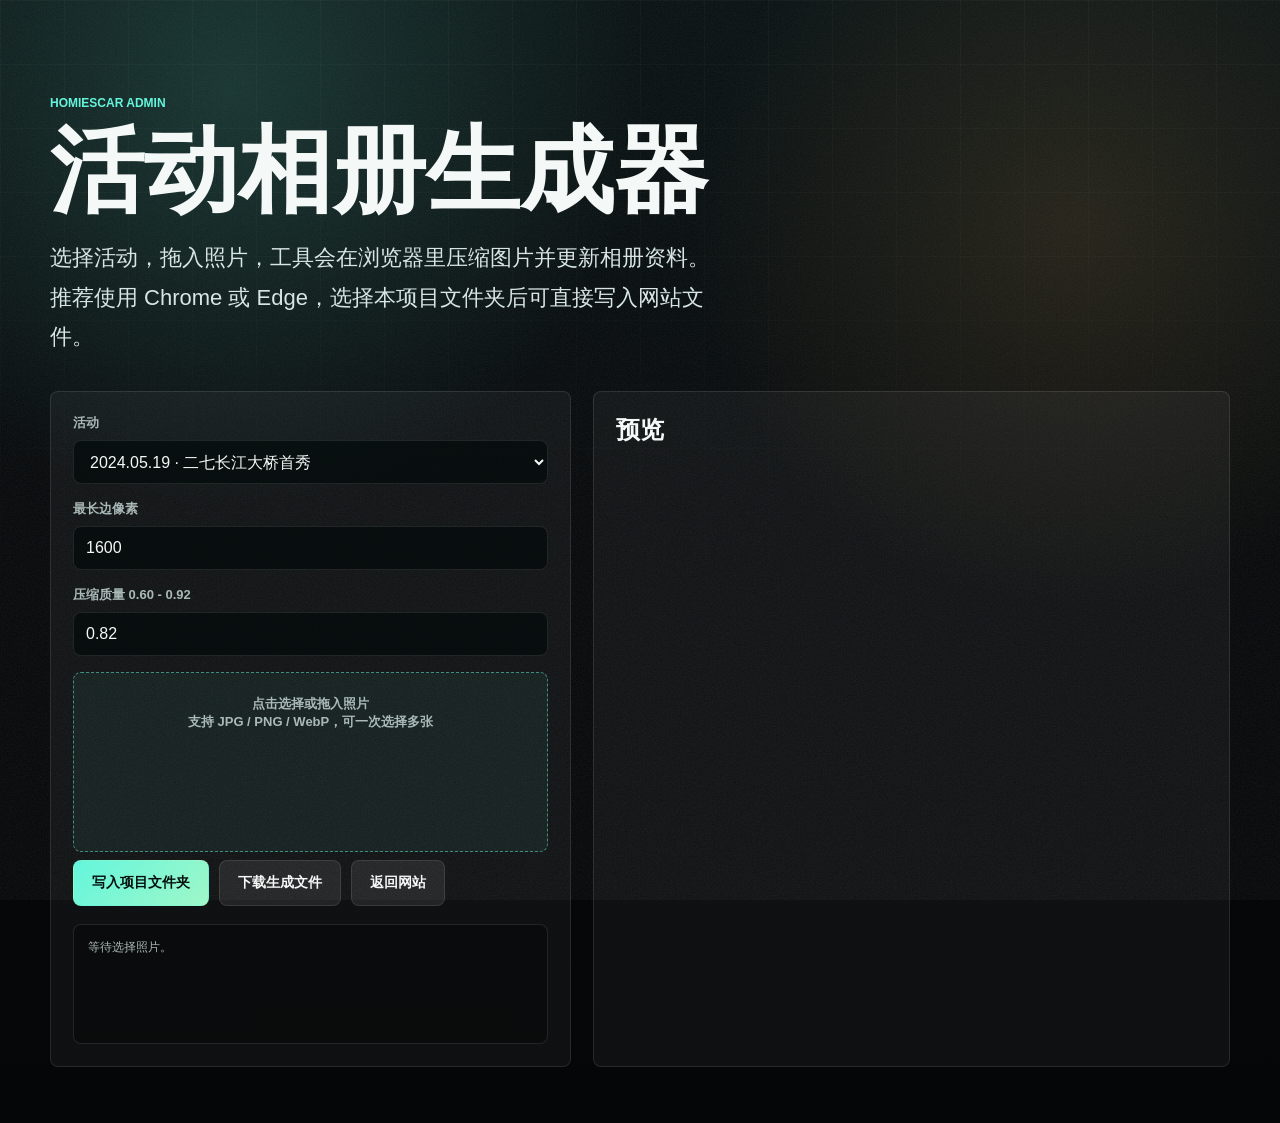
==== admin.html @ d051eb67 "feat: add static gallery admin" ====
<!doctype html>
<html lang="zh-CN">
  <head>
    <meta charset="utf-8" />
    <meta name="viewport" content="width=device-width, initial-scale=1" />
    <title>HomiesCar 相册管理员</title>
    <link rel="stylesheet" href="styles.css" />
    <style>
      .admin-page {
        min-height: 100vh;
        padding: 96px max(20px, calc((100vw - var(--max)) / 2)) 56px;
      }

      .admin-layout {
        display: grid;
        grid-template-columns: 0.9fr 1.1fr;
        gap: 22px;
        margin-top: 34px;
      }

      .admin-panel {
        padding: 22px;
        border: 1px solid var(--line-soft);
        border-radius: var(--radius);
        background: rgba(255, 255, 255, 0.045);
      }

      .admin-panel label {
        display: block;
        margin-bottom: 8px;
        color: var(--muted);
        font-size: 13px;
        font-weight: 700;
      }

      .admin-panel select,
      .admin-panel input[type="number"] {
        width: 100%;
        min-height: 44px;
        margin-bottom: 16px;
        padding: 0 12px;
        border: 1px solid var(--line-soft);
        border-radius: var(--radius);
        color: var(--text);
        background: rgba(4, 10, 11, 0.72);
        font: inherit;
      }

      .dropzone {
        display: grid;
        min-height: 180px;
        margin-bottom: 18px;
        padding: 22px;
        place-items: center;
        border: 1px dashed rgba(100, 246, 220, 0.5);
        border-radius: var(--radius);
        color: #d2dfdd;
        background: rgba(100, 246, 220, 0.06);
        text-align: center;
        cursor: pointer;
      }

      .admin-actions {
        display: flex;
        flex-wrap: wrap;
        gap: 10px;
      }

      .admin-log {
        min-height: 120px;
        margin-top: 18px;
        padding: 14px;
        overflow: auto;
        border: 1px solid var(--line-soft);
        border-radius: var(--radius);
        color: var(--muted);
        background: rgba(0, 0, 0, 0.28);
        font-family: Consolas, "Microsoft YaHei UI", monospace;
        font-size: 12px;
        line-height: 1.6;
        white-space: pre-wrap;
      }

      .admin-preview {
        display: grid;
        grid-template-columns: repeat(3, 1fr);
        gap: 10px;
      }

      .admin-preview figure {
        margin: 0;
        overflow: hidden;
        border: 1px solid var(--line-soft);
        border-radius: var(--radius);
        background: rgba(255, 255, 255, 0.04);
      }

      .admin-preview img {
        width: 100%;
        height: 160px;
        object-fit: cover;
      }

      .admin-preview figcaption {
        padding: 8px;
        color: var(--muted);
        font-size: 12px;
      }

      @media (max-width: 920px) {
        .admin-layout {
          grid-template-columns: 1fr;
        }

        .admin-preview {
          grid-template-columns: repeat(2, 1fr);
        }
      }
    </style>
  </head>
  <body>
    <main class="admin-page">
      <p class="eyebrow">HomiesCar Admin</p>
      <h1>活动相册生成器</h1>
      <p class="hero-copy">
        选择活动，拖入照片，工具会在浏览器里压缩图片并更新相册资料。推荐使用 Chrome 或 Edge，选择本项目文件夹后可直接写入网站文件。
      </p>

      <div class="admin-layout">
        <section class="admin-panel" aria-label="相册上传设置">
          <label for="event-select">活动</label>
          <select id="event-select"></select>

          <label for="max-size">最长边像素</label>
          <input id="max-size" type="number" min="960" max="2560" step="80" value="1600" />

          <label for="quality">压缩质量 0.60 - 0.92</label>
          <input id="quality" type="number" min="0.6" max="0.92" step="0.02" value="0.82" />

          <label class="dropzone" for="photo-input">
            <span>点击选择或拖入照片<br />支持 JPG / PNG / WebP，可一次选择多张</span>
          </label>
          <input id="photo-input" type="file" accept="image/*" multiple hidden />

          <div class="admin-actions">
            <button class="button primary" id="write-project" type="button">写入项目文件夹</button>
            <button class="button ghost" id="download-files" type="button">下载生成文件</button>
            <a class="button ghost" href="index.html#recap">返回网站</a>
          </div>

          <div class="admin-log" id="admin-log">等待选择照片。</div>
        </section>

        <section class="admin-panel" aria-label="照片预览">
          <h2>预览</h2>
          <div class="admin-preview" id="admin-preview"></div>
        </section>
      </div>
    </main>

    <script src="gallery-data.js"></script>
    <script>
      const store = window.HOMIESCAR_GALLERIES || { events: [], galleries: {} };
      const eventSelect = document.querySelector("#event-select");
      const input = document.querySelector("#photo-input");
      const dropzone = document.querySelector(".dropzone");
      const preview = document.querySelector("#admin-preview");
      const logEl = document.querySelector("#admin-log");
      const maxSizeInput = document.querySelector("#max-size");
      const qualityInput = document.querySelector("#quality");
      let selectedFiles = [];

      const log = (message) => {
        logEl.textContent = `${new Date().toLocaleTimeString("zh-CN")} ${message}\n${logEl.textContent}`;
      };

      store.events.forEach((event) => {
        const option = document.createElement("option");
        option.value = event.id;
        option.textContent = `${event.date} · ${event.title}`;
        eventSelect.appendChild(option);
      });

      const getSelectedEvent = () => store.events.find((event) => event.id === eventSelect.value);

      const renderPreview = () => {
        preview.innerHTML = "";
        selectedFiles.forEach((file) => {
          const figure = document.createElement("figure");
          const img = document.createElement("img");
          img.src = URL.createObjectURL(file);
          const caption = document.createElement("figcaption");
          caption.textContent = `${file.name} · ${(file.size / 1024 / 1024).toFixed(1)} MB`;
          figure.append(img, caption);
          preview.appendChild(figure);
        });
      };

      const collectFiles = (files) => {
        selectedFiles = Array.from(files).filter((file) => file.type.startsWith("image/"));
        renderPreview();
        log(`已选择 ${selectedFiles.length} 张照片。`);
      };

      input.addEventListener("change", () => collectFiles(input.files));
      dropzone.addEventListener("dragover", (event) => {
        event.preventDefault();
        dropzone.classList.add("is-active");
      });
      dropzone.addEventListener("dragleave", () => dropzone.classList.remove("is-active"));
      dropzone.addEventListener("drop", (event) => {
        event.preventDefault();
        dropzone.classList.remove("is-active");
        collectFiles(event.dataTransfer.files);
      });

      const compressImage = (file, maxSize, quality) =>
        new Promise((resolve, reject) => {
          const image = new Image();
          image.onload = () => {
            const scale = Math.min(1, maxSize / Math.max(image.width, image.height));
            const canvas = document.createElement("canvas");
            canvas.width = Math.round(image.width * scale);
            canvas.height = Math.round(image.height * scale);
            const ctx = canvas.getContext("2d");
            ctx.drawImage(image, 0, 0, canvas.width, canvas.height);
            canvas.toBlob(
              (blob) => {
                if (!blob) reject(new Error("图片压缩失败"));
                resolve(blob);
              },
              "image/jpeg",
              quality
            );
          };
          image.onerror = () => reject(new Error(`${file.name} 读取失败`));
          image.src = URL.createObjectURL(file);
        });

      const buildPackage = async () => {
        const event = getSelectedEvent();
        if (!event) throw new Error("请选择活动");
        if (!selectedFiles.length) throw new Error("请选择照片");

        const maxSize = Number(maxSizeInput.value);
        const quality = Number(qualityInput.value);
        const photos = [];
        const files = [];

        for (let index = 0; index < selectedFiles.length; index += 1) {
          const file = selectedFiles[index];
          const blob = await compressImage(file, maxSize, quality);
          const filename = `${event.id}-${String(index + 1).padStart(2, "0")}.jpg`;
          const path = `assets/galleries/${event.id}/${filename}`;
          photos.push({ src: path, alt: `${event.title} 活动照片 ${index + 1}` });
          files.push({ filename, blob });
          log(`已压缩 ${filename}，${(blob.size / 1024).toFixed(0)} KB。`);
        }

        store.galleries[event.id] = photos;
        const nextStore = {
          events: store.events,
          galleries: store.galleries
        };
        const dataText = `window.HOMIESCAR_GALLERIES = ${JSON.stringify(nextStore, null, 2)};\n`;
        return { event, files, dataText };
      };

      const writeTextFile = async (directory, pathParts, content) => {
        let current = directory;
        for (const part of pathParts.slice(0, -1)) {
          current = await current.getDirectoryHandle(part, { create: true });
        }
        const handle = await current.getFileHandle(pathParts.at(-1), { create: true });
        const writable = await handle.createWritable();
        await writable.write(content);
        await writable.close();
      };

      const writeBlobFile = async (directory, pathParts, blob) => {
        let current = directory;
        for (const part of pathParts.slice(0, -1)) {
          current = await current.getDirectoryHandle(part, { create: true });
        }
        const handle = await current.getFileHandle(pathParts.at(-1), { create: true });
        const writable = await handle.createWritable();
        await writable.write(blob);
        await writable.close();
      };

      document.querySelector("#write-project").addEventListener("click", async () => {
        try {
          if (!window.showDirectoryPicker) {
            throw new Error("当前浏览器不支持直接写入文件夹，请使用 Chrome/Edge 或改用下载生成文件。");
          }
          const result = await buildPackage();
          const root = await window.showDirectoryPicker({ mode: "readwrite" });
          for (const file of result.files) {
            await writeBlobFile(root, ["assets", "galleries", result.event.id, file.filename], file.blob);
          }
          await writeTextFile(root, ["gallery-data.js"], result.dataText);
          log(`已写入 ${result.event.title}：${result.files.length} 张照片，并更新 gallery-data.js。`);
        } catch (error) {
          log(error.message);
        }
      });

      document.querySelector("#download-files").addEventListener("click", async () => {
        try {
          const result = await buildPackage();
          for (const file of result.files) {
            const link = document.createElement("a");
            link.href = URL.createObjectURL(file.blob);
            link.download = file.filename;
            link.click();
          }
          const dataLink = document.createElement("a");
          dataLink.href = URL.createObjectURL(new Blob([result.dataText], { type: "text/javascript" }));
          dataLink.download = "gallery-data.js";
          dataLink.click();
          log("已下载照片和 gallery-data.js，请把照片放入对应活动文件夹。");
        } catch (error) {
          log(error.message);
        }
      });
    </script>
  </body>
</html>
---- styles.css ----
:root {
  --bg: #050809;
  --panel: rgba(13, 22, 24, 0.74);
  --panel-strong: rgba(9, 16, 18, 0.92);
  --line: rgba(166, 255, 237, 0.2);
  --line-soft: rgba(255, 255, 255, 0.1);
  --text: #f4f8f7;
  --muted: #a9b9b6;
  --dim: #6e817e;
  --cyan: #64f6dc;
  --mint: #9ff7c8;
  --amber: #f5b85a;
  --red: #ff5b4f;
  --radius: 8px;
  --max: 1180px;
}

* {
  box-sizing: border-box;
}

html {
  scroll-behavior: smooth;
}

body {
  margin: 0;
  color: var(--text);
  background:
    radial-gradient(circle at 18% 8%, rgba(100, 246, 220, 0.16), transparent 26rem),
    radial-gradient(circle at 84% 20%, rgba(245, 184, 90, 0.12), transparent 24rem),
    linear-gradient(180deg, #071011 0%, var(--bg) 44%, #050607 100%);
  font-family: "Microsoft YaHei UI", "Microsoft YaHei", "PingFang SC", "Noto Sans SC", sans-serif;
  letter-spacing: 0;
}

body.modal-open {
  overflow: hidden;
}

body::before {
  position: fixed;
  inset: 0;
  z-index: -2;
  pointer-events: none;
  content: "";
  background-image:
    linear-gradient(rgba(255, 255, 255, 0.035) 1px, transparent 1px),
    linear-gradient(90deg, rgba(255, 255, 255, 0.035) 1px, transparent 1px);
  background-size: 64px 64px;
  mask-image: linear-gradient(180deg, rgba(0, 0, 0, 0.85), transparent 78%);
}

body::after {
  position: fixed;
  inset: 0;
  z-index: -1;
  pointer-events: none;
  content: "";
  opacity: 0.22;
  background-image: url("data:image/svg+xml,%3Csvg xmlns='http://www.w3.org/2000/svg' width='140' height='140' viewBox='0 0 140 140'%3E%3Cfilter id='n'%3E%3CfeTurbulence type='fractalNoise' baseFrequency='.8' numOctaves='3' stitchTiles='stitch'/%3E%3C/filter%3E%3Crect width='140' height='140' filter='url(%23n)' opacity='.42'/%3E%3C/svg%3E");
}

a {
  color: inherit;
  text-decoration: none;
}

img {
  display: block;
  max-width: 100%;
}

.site-shell {
  overflow: hidden;
}

.topbar {
  position: fixed;
  top: 16px;
  left: 50%;
  z-index: 20;
  display: flex;
  width: min(calc(100% - 32px), var(--max));
  align-items: center;
  justify-content: space-between;
  padding: 10px 12px;
  border: 1px solid var(--line-soft);
  border-radius: var(--radius);
  background: rgba(3, 8, 9, 0.68);
  backdrop-filter: blur(18px);
  transform: translateX(-50%);
}

.brand {
  display: inline-flex;
  min-width: 0;
  align-items: center;
  gap: 10px;
}

.brand-mark {
  display: grid;
  width: 38px;
  height: 38px;
  place-items: center;
  border: 1px solid rgba(100, 246, 220, 0.45);
  border-radius: 50%;
  color: var(--cyan);
  font-size: 13px;
  font-weight: 800;
  box-shadow: inset 0 0 18px rgba(100, 246, 220, 0.18);
}

.brand strong,
.brand small {
  display: block;
}

.brand strong {
  font-size: 14px;
  line-height: 1.2;
}

.brand small {
  margin-top: 2px;
  color: var(--muted);
  font-size: 11px;
}

.nav-links {
  display: flex;
  align-items: center;
  gap: 4px;
}

.nav-links a {
  padding: 9px 12px;
  border-radius: 999px;
  color: var(--muted);
  font-size: 13px;
  transition: color 180ms ease, background 180ms ease;
}

.nav-links a:hover {
  color: var(--text);
  background: rgba(255, 255, 255, 0.08);
}

.hero {
  position: relative;
  min-height: 96vh;
  padding: 132px max(22px, calc((100vw - var(--max)) / 2)) 56px;
  display: grid;
  grid-template-columns: minmax(0, 1fr) 310px;
  align-items: end;
  gap: 28px;
}

.hero-media {
  position: absolute;
  inset: 0;
  z-index: -3;
}

.hero-media img {
  width: 100%;
  height: 100%;
  object-fit: cover;
  filter: saturate(0.92) contrast(1.05);
}

.hero-media::after {
  position: absolute;
  inset: 0;
  content: "";
  background:
    linear-gradient(90deg, rgba(5, 8, 9, 0.93) 0%, rgba(5, 8, 9, 0.5) 44%, rgba(5, 8, 9, 0.34) 100%),
    linear-gradient(180deg, rgba(5, 8, 9, 0.38) 0%, rgba(5, 8, 9, 0.18) 45%, #050809 100%);
}

.hero-grid {
  position: absolute;
  right: 0;
  bottom: 18%;
  width: min(52vw, 680px);
  height: 180px;
  z-index: -1;
  border-top: 1px solid rgba(100, 246, 220, 0.32);
  border-bottom: 1px solid rgba(100, 246, 220, 0.12);
  transform: skewY(-8deg);
  opacity: 0.72;
}

.hero-content {
  max-width: 760px;
  padding-bottom: 26px;
}

.eyebrow {
  margin: 0 0 16px;
  color: var(--cyan);
  font-size: 12px;
  font-weight: 700;
  letter-spacing: 0;
  text-transform: uppercase;
}

h1,
h2,
h3,
p {
  margin-top: 0;
}

h1 {
  margin-bottom: 22px;
  max-width: 900px;
  font-size: clamp(44px, 8vw, 94px);
  line-height: 0.96;
  font-weight: 900;
}

.hero-copy {
  max-width: 680px;
  color: #d8e6e3;
  font-size: clamp(17px, 2vw, 22px);
  line-height: 1.8;
}

.hero-actions,
.join-actions {
  display: flex;
  flex-wrap: wrap;
  gap: 12px;
  margin-top: 30px;
}

.button {
  display: inline-flex;
  min-height: 46px;
  align-items: center;
  justify-content: center;
  padding: 0 18px;
  border: 1px solid var(--line-soft);
  border-radius: var(--radius);
  font-size: 14px;
  font-weight: 700;
  transition: transform 180ms ease, border-color 180ms ease, background 180ms ease;
}

.button:hover {
  transform: translateY(-2px);
}

.button.primary {
  color: #03100e;
  border-color: transparent;
  background: linear-gradient(135deg, var(--cyan), var(--mint));
}

.button.ghost {
  color: var(--text);
  background: rgba(255, 255, 255, 0.08);
}

.hero-panel {
  display: grid;
  gap: 1px;
  overflow: hidden;
  border: 1px solid var(--line);
  border-radius: var(--radius);
  background: rgba(4, 10, 11, 0.72);
  box-shadow: 0 20px 90px rgba(0, 0, 0, 0.38);
  backdrop-filter: blur(18px);
}

.hero-panel div {
  padding: 22px;
  background: linear-gradient(135deg, rgba(255, 255, 255, 0.08), rgba(255, 255, 255, 0.02));
}

.stat-number {
  display: block;
  color: var(--text);
  font-size: 38px;
  line-height: 1;
  font-weight: 900;
}

.stat-label {
  display: block;
  margin-top: 8px;
  color: var(--muted);
  font-size: 13px;
}

.ticker {
  display: flex;
  width: min(calc(100% - 44px), var(--max));
  margin: -24px auto 0;
  padding: 13px;
  gap: 10px;
  overflow-x: auto;
  border: 1px solid var(--line-soft);
  border-radius: var(--radius);
  background: var(--panel-strong);
}

.ticker span {
  flex: 0 0 auto;
  padding: 9px 14px;
  border: 1px solid rgba(100, 246, 220, 0.18);
  border-radius: 999px;
  color: #dfecea;
  font-size: 13px;
}

.section {
  width: min(calc(100% - 44px), var(--max));
  margin: 0 auto;
  padding: 108px 0 0;
}

.section-heading {
  max-width: 760px;
}

.section-heading h2,
.join h2 {
  margin-bottom: 0;
  font-size: clamp(30px, 5vw, 58px);
  line-height: 1.08;
  font-weight: 900;
}

.intro {
  display: grid;
  grid-template-columns: 0.85fr 1.15fr;
  gap: 56px;
  align-items: start;
}

.intro-copy {
  color: #d2dfdd;
  font-size: 18px;
  line-height: 1.9;
}

.photo-band {
  display: grid;
  width: min(calc(100% - 44px), var(--max));
  margin: 72px auto 0;
  grid-template-columns: 1.55fr 1fr;
  gap: 18px;
}

.feature-photo {
  position: relative;
  min-height: 360px;
  margin: 0;
  overflow: hidden;
  border: 1px solid var(--line-soft);
  border-radius: var(--radius);
  background: #111;
}

.feature-photo img {
  width: 100%;
  height: 100%;
  object-fit: cover;
  transition: transform 700ms ease;
}

.feature-photo:hover img {
  transform: scale(1.035);
}

.feature-photo figcaption {
  position: absolute;
  left: 16px;
  bottom: 16px;
  padding: 8px 10px;
  border: 1px solid var(--line-soft);
  border-radius: 6px;
  color: var(--text);
  background: rgba(0, 0, 0, 0.5);
  backdrop-filter: blur(12px);
  font-size: 13px;
}

.event-layout,
.platform-layout {
  display: grid;
  grid-template-columns: 0.95fr 1.05fr;
  gap: 38px;
  align-items: center;
  margin-top: 44px;
}

.event-list {
  display: grid;
  gap: 12px;
}

.event-list article {
  position: relative;
  padding: 20px 20px 20px 30px;
  border: 1px solid var(--line-soft);
  border-radius: var(--radius);
  background: rgba(255, 255, 255, 0.045);
}

.event-list article::before {
  position: absolute;
  top: 22px;
  left: 14px;
  width: 6px;
  height: 6px;
  border-radius: 50%;
  content: "";
  background: var(--cyan);
  box-shadow: 0 0 18px var(--cyan);
}

.event-list time {
  display: block;
  margin-bottom: 8px;
  color: var(--amber);
  font-size: 12px;
  font-weight: 800;
}

.event-list h3,
.scene-card h3 {
  margin-bottom: 8px;
  font-size: 20px;
}

.event-list p,
.scene-card p,
.platform-stat p,
.join p {
  margin-bottom: 0;
  color: var(--muted);
  line-height: 1.7;
}

.event-collage {
  position: relative;
  min-height: 620px;
}

.event-collage img {
  position: absolute;
  border: 1px solid rgba(255, 255, 255, 0.16);
  border-radius: var(--radius);
  object-fit: cover;
  box-shadow: 0 28px 90px rgba(0, 0, 0, 0.36);
}

.collage-main {
  inset: 64px 8% auto auto;
  width: 68%;
  height: 460px;
}

.collage-small {
  width: 42%;
  height: 230px;
}

.collage-small.top {
  top: 0;
  left: 0;
}

.collage-small.bottom {
  right: 0;
  bottom: 0;
}

.scene-grid {
  display: grid;
  grid-template-columns: repeat(4, 1fr);
  gap: 14px;
  margin-top: 44px;
}

.recap-intro {
  max-width: 780px;
  margin-top: 22px;
  color: #d2dfdd;
  font-size: 17px;
  line-height: 1.9;
}

.recap-filters {
  display: flex;
  flex-wrap: wrap;
  gap: 10px;
  margin-top: 34px;
}

.filter-button {
  min-height: 40px;
  padding: 0 14px;
  border: 1px solid var(--line-soft);
  border-radius: 999px;
  color: var(--muted);
  background: rgba(255, 255, 255, 0.045);
  cursor: pointer;
  font: inherit;
  font-size: 13px;
  font-weight: 700;
  transition: color 180ms ease, border-color 180ms ease, background 180ms ease, transform 180ms ease;
}

.filter-button:hover,
.filter-button.is-active {
  color: #06110f;
  border-color: transparent;
  background: linear-gradient(135deg, var(--cyan), var(--mint));
  transform: translateY(-1px);
}

.activity-wall {
  display: grid;
  grid-template-columns: repeat(3, 1fr);
  gap: 14px;
  margin-top: 24px;
}

.recap-card {
  position: relative;
  display: flex;
  min-height: 360px;
  padding: 22px;
  overflow: hidden;
  border: 1px solid var(--line-soft);
  border-radius: var(--radius);
  isolation: isolate;
  background: rgba(4, 10, 11, 0.72);
  box-shadow: 0 22px 70px rgba(0, 0, 0, 0.24);
  flex-direction: column;
  justify-content: flex-end;
  cursor: default;
  transition: opacity 220ms ease, transform 220ms ease, border-color 220ms ease, box-shadow 220ms ease;
}

.recap-card::before {
  position: absolute;
  inset: 0;
  z-index: -1;
  pointer-events: none;
  content: "";
  background:
    linear-gradient(180deg, rgba(3, 8, 9, 0.08) 0%, rgba(3, 8, 9, 0.42) 42%, rgba(3, 8, 9, 0.9) 100%),
    radial-gradient(circle at 20% 0%, rgba(100, 246, 220, 0.22), transparent 46%);
}

.recap-card::after {
  position: absolute;
  inset: 0;
  z-index: -2;
  content: "";
  opacity: 0;
  background:
    linear-gradient(145deg, rgba(255, 255, 255, 0.07), rgba(255, 255, 255, 0.02)),
    radial-gradient(circle at 70% 20%, rgba(100, 246, 220, 0.16), transparent 38%),
    #071011;
  background-image: var(--recap-photo);
  background-position: center;
  background-size: cover;
  transform: scale(1.02);
  transition: filter 220ms ease, opacity 220ms ease, transform 420ms ease;
}

.recap-card.has-gallery {
  cursor: pointer;
}

.recap-card.has-gallery::after {
  opacity: 1;
}

.recap-card:hover {
  border-color: rgba(100, 246, 220, 0.34);
  box-shadow: 0 30px 90px rgba(0, 0, 0, 0.36);
  transform: translateY(-3px);
}

.recap-card.has-gallery:hover::after {
  filter: saturate(1.08) contrast(1.05);
  transform: scale(1.08);
}

.recap-card.is-hidden {
  display: none;
}

.recap-card time {
  display: block;
  width: fit-content;
  margin-bottom: 16px;
  padding: 6px 9px;
  border: 1px solid rgba(255, 255, 255, 0.2);
  border-radius: 999px;
  color: var(--amber);
  background: rgba(0, 0, 0, 0.36);
  backdrop-filter: blur(16px);
  font-size: 12px;
  font-weight: 900;
}

.recap-card h3 {
  margin-bottom: 12px;
  font-size: 21px;
  line-height: 1.32;
  text-shadow: 0 2px 18px rgba(0, 0, 0, 0.42);
}

.recap-card p {
  max-width: 92%;
  margin-bottom: 58px;
  color: #d9e7e5;
  line-height: 1.72;
  text-shadow: 0 2px 16px rgba(0, 0, 0, 0.36);
}

.recap-card div {
  position: absolute;
  left: 22px;
  right: 22px;
  bottom: 18px;
  display: flex;
  flex-wrap: wrap;
  gap: 8px;
}

.recap-card span {
  padding: 6px 9px;
  border: 1px solid rgba(100, 246, 220, 0.16);
  border-radius: 999px;
  color: #dcecea;
  background: rgba(5, 12, 13, 0.44);
  backdrop-filter: blur(18px);
  font-size: 12px;
}

.gallery-modal {
  position: fixed;
  inset: 0;
  z-index: 80;
  display: none;
  padding: 28px;
  align-items: center;
  justify-content: center;
}

.gallery-modal.is-open {
  display: flex;
}

.gallery-backdrop {
  position: absolute;
  inset: 0;
  background: rgba(0, 0, 0, 0.76);
  backdrop-filter: blur(18px);
}

.gallery-dialog {
  position: relative;
  width: min(1120px, 100%);
  max-height: calc(100vh - 56px);
  overflow: hidden;
  border: 1px solid rgba(255, 255, 255, 0.16);
  border-radius: var(--radius);
  background: rgba(5, 10, 11, 0.96);
  box-shadow: 0 32px 110px rgba(0, 0, 0, 0.52);
}

.gallery-close,
.gallery-nav {
  border: 1px solid rgba(255, 255, 255, 0.16);
  color: var(--text);
  background: rgba(5, 12, 13, 0.68);
  cursor: pointer;
  font: inherit;
  backdrop-filter: blur(16px);
}

.gallery-close {
  position: absolute;
  top: 14px;
  right: 14px;
  z-index: 3;
  display: grid;
  width: 42px;
  height: 42px;
  place-items: center;
  border-radius: 50%;
  font-size: 28px;
  line-height: 1;
}

.gallery-stage {
  position: relative;
  display: grid;
  min-height: 560px;
  place-items: center;
  background: #020505;
}

.gallery-image {
  width: 100%;
  max-height: 72vh;
  object-fit: contain;
}

.gallery-nav {
  position: absolute;
  top: 50%;
  z-index: 2;
  display: grid;
  width: 46px;
  height: 68px;
  place-items: center;
  border-radius: var(--radius);
  font-size: 42px;
  transform: translateY(-50%);
}

.gallery-nav.prev {
  left: 16px;
}

.gallery-nav.next {
  right: 16px;
}

.gallery-info {
  padding: 18px 20px 8px;
}

.gallery-info h3 {
  margin-bottom: 6px;
  font-size: clamp(22px, 3vw, 34px);
}

.gallery-count {
  margin-bottom: 0;
  color: var(--muted);
}

.gallery-thumbs {
  display: flex;
  gap: 8px;
  padding: 14px 20px 20px;
  overflow-x: auto;
}

.gallery-thumbs button {
  flex: 0 0 82px;
  height: 58px;
  padding: 0;
  overflow: hidden;
  border: 1px solid rgba(255, 255, 255, 0.14);
  border-radius: 6px;
  background: transparent;
  cursor: pointer;
  opacity: 0.54;
}

.gallery-thumbs button.is-active {
  border-color: var(--cyan);
  opacity: 1;
}

.gallery-thumbs img {
  width: 100%;
  height: 100%;
  object-fit: cover;
}

.scene-card {
  min-height: 250px;
  padding: 22px;
  border: 1px solid var(--line-soft);
  border-radius: var(--radius);
  background:
    linear-gradient(160deg, rgba(100, 246, 220, 0.08), transparent 46%),
    rgba(255, 255, 255, 0.045);
}

.scene-card span {
  display: block;
  margin-bottom: 70px;
  color: var(--cyan);
  font-size: 12px;
  font-weight: 900;
}

.platform-copy {
  display: grid;
  gap: 14px;
}

.platform-stat {
  padding: 24px;
  border: 1px solid var(--line-soft);
  border-radius: var(--radius);
  background: rgba(255, 255, 255, 0.045);
}

.platform-stat span {
  display: block;
  margin-bottom: 12px;
  color: var(--cyan);
  font-size: 13px;
  font-weight: 800;
}

.platform-stat strong {
  display: block;
  margin-bottom: 6px;
  font-size: 24px;
  line-height: 1.25;
}

.phone-stack {
  position: relative;
  min-height: 620px;
}

.phone-stack figure {
  position: absolute;
  width: min(48%, 290px);
  margin: 0;
  overflow: hidden;
  border: 1px solid rgba(255, 255, 255, 0.2);
  border-radius: 28px;
  background: #0c1112;
  box-shadow: 0 32px 100px rgba(0, 0, 0, 0.46);
}

.phone-stack figure:first-child {
  top: 0;
  left: 7%;
  transform: rotate(-4deg);
}

.phone-stack figure:last-child {
  right: 8%;
  bottom: 8px;
  transform: rotate(5deg);
}

.phone-stack img {
  width: 100%;
  height: auto;
}

.join {
  width: min(calc(100% - 44px), var(--max));
  margin: 112px auto 0;
  padding: 1px;
  border-radius: var(--radius);
  background: linear-gradient(135deg, rgba(100, 246, 220, 0.7), rgba(245, 184, 90, 0.5), rgba(255, 91, 79, 0.45));
}

.join-inner {
  padding: clamp(34px, 6vw, 72px);
  border-radius: calc(var(--radius) - 1px);
  background:
    linear-gradient(135deg, rgba(8, 16, 18, 0.88), rgba(8, 16, 18, 0.98)),
    url("assets/site/lake-convoy.jpg") center / cover;
}

.join p {
  max-width: 760px;
  margin-top: 22px;
  font-size: 18px;
}

.footer {
  display: flex;
  width: min(calc(100% - 44px), var(--max));
  margin: 48px auto 0;
  padding: 24px 0 40px;
  justify-content: space-between;
  gap: 16px;
  color: var(--dim);
  font-size: 13px;
}

.footer p {
  margin: 0;
}

.reveal {
  opacity: 0;
  transform: translateY(24px);
  transition: opacity 680ms ease, transform 680ms ease;
}

.reveal.is-visible {
  opacity: 1;
  transform: translateY(0);
}

@media (max-width: 920px) {
  .hero,
  .intro,
  .event-layout,
  .platform-layout,
  .photo-band {
    grid-template-columns: 1fr;
  }

  .hero {
    min-height: auto;
    padding-top: 118px;
  }

  .hero-panel {
    max-width: 420px;
  }

  .scene-grid {
    grid-template-columns: repeat(2, 1fr);
  }

  .activity-wall {
    grid-template-columns: repeat(2, 1fr);
  }

  .event-collage {
    min-height: 500px;
  }

  .collage-main {
    width: 74%;
    height: 360px;
  }

  .phone-stack {
    min-height: 560px;
  }
}

@media (max-width: 640px) {
  .topbar {
    top: 10px;
    width: calc(100% - 20px);
  }

  .brand small {
    display: none;
  }

  .nav-links a {
    padding: 8px 7px;
    font-size: 12px;
  }

  .hero {
    padding-right: 18px;
    padding-left: 18px;
  }

  h1 {
    font-size: clamp(38px, 15vw, 58px);
  }

  .hero-copy,
  .intro-copy,
  .join p {
    font-size: 16px;
  }

  .section,
  .photo-band,
  .ticker,
  .join,
  .footer {
    width: calc(100% - 28px);
  }

  .section {
    padding-top: 82px;
  }

  .feature-photo {
    min-height: 280px;
  }

  .scene-grid {
    grid-template-columns: 1fr;
  }

  .activity-wall {
    grid-template-columns: 1fr;
  }

  .recap-card {
    min-height: 320px;
  }

  .recap-card time {
    margin-bottom: 34px;
  }

  .scene-card {
    min-height: 210px;
  }

  .scene-card span {
    margin-bottom: 46px;
  }

  .event-collage {
    display: grid;
    min-height: auto;
    gap: 12px;
  }

  .event-collage img,
  .collage-main,
  .collage-small,
  .collage-small.top,
  .collage-small.bottom {
    position: static;
    width: 100%;
    height: auto;
    aspect-ratio: 16 / 10;
  }

  .phone-stack {
    min-height: 500px;
  }

  .phone-stack figure {
    width: 58%;
    border-radius: 20px;
  }

  .phone-stack figure:first-child {
    left: 0;
  }

  .phone-stack figure:last-child {
    right: 0;
  }

  .footer {
    flex-direction: column;
  }
}
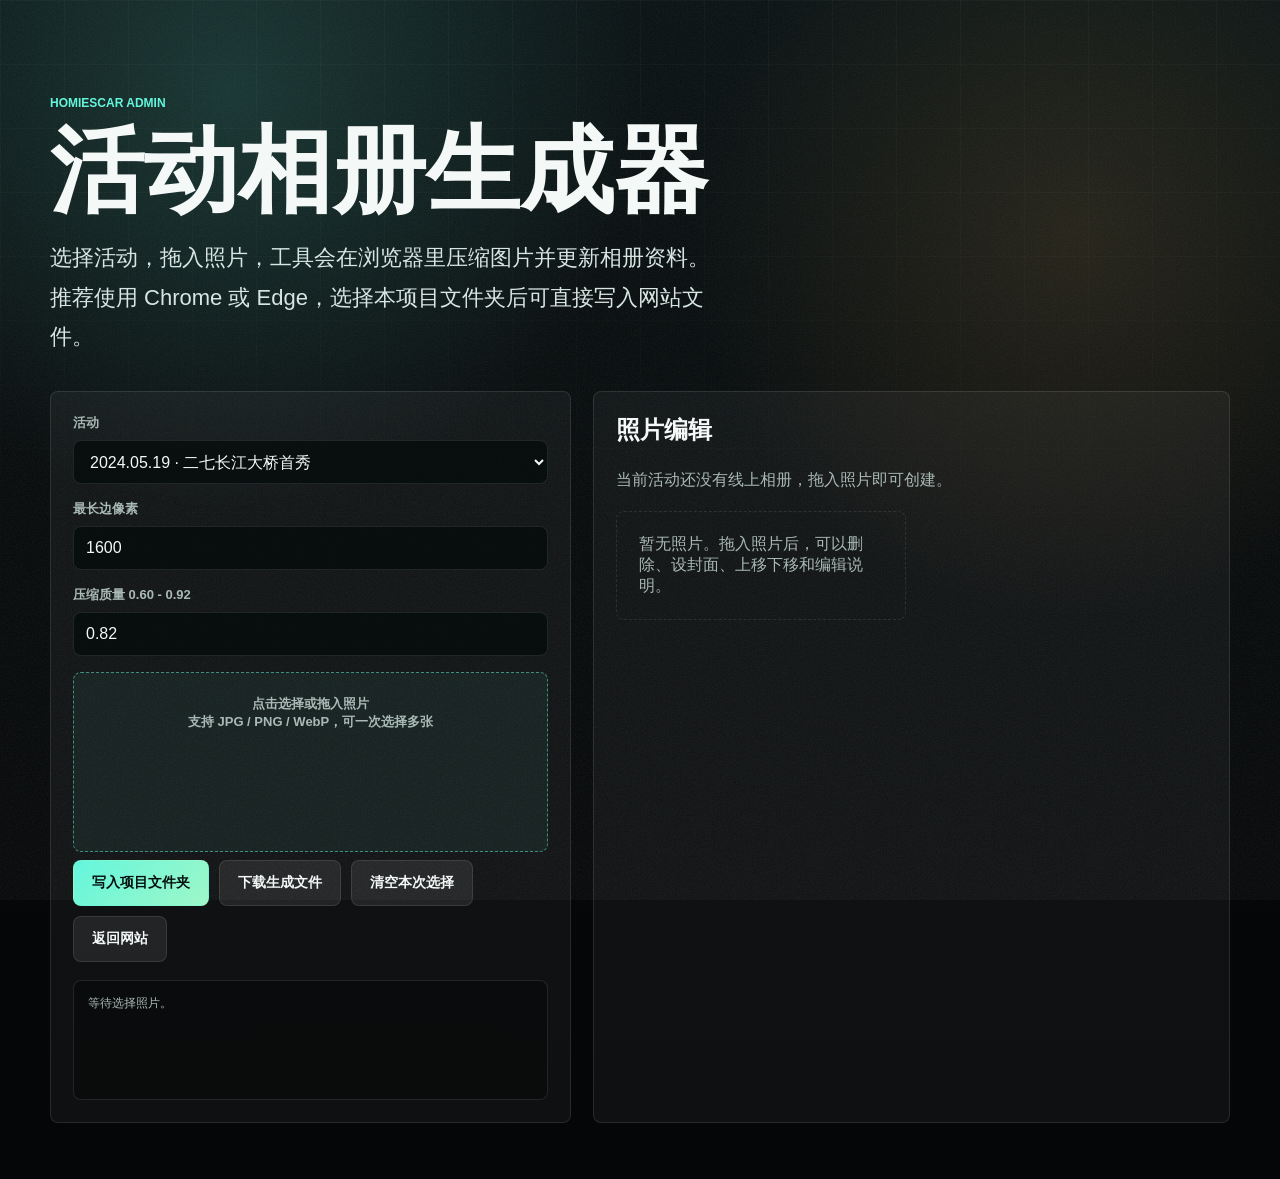
==== commit a40ad707: "feat: add gallery editing controls" ====
--- a/admin.html
+++ b/admin.html
@@ -83,11 +83,12 @@
 
       .admin-preview {
         display: grid;
-        grid-template-columns: repeat(3, 1fr);
-        gap: 10px;
+        grid-template-columns: repeat(2, 1fr);
+        gap: 12px;
       }
 
       .admin-preview figure {
+        position: relative;
         margin: 0;
         overflow: hidden;
         border: 1px solid var(--line-soft);
@@ -95,6 +96,25 @@
         background: rgba(255, 255, 255, 0.04);
       }
 
+      .admin-preview figure.is-cover {
+        border-color: rgba(100, 246, 220, 0.8);
+        box-shadow: 0 0 0 1px rgba(100, 246, 220, 0.28);
+      }
+
+      .admin-preview figure.is-cover::before {
+        position: absolute;
+        top: 10px;
+        left: 10px;
+        z-index: 2;
+        padding: 5px 8px;
+        border-radius: 999px;
+        color: #06110f;
+        content: "封面";
+        background: linear-gradient(135deg, var(--cyan), var(--mint));
+        font-size: 12px;
+        font-weight: 900;
+      }
+
       .admin-preview img {
         width: 100%;
         height: 160px;
@@ -102,9 +122,65 @@
       }
 
       .admin-preview figcaption {
-        padding: 8px;
+        display: grid;
+        gap: 8px;
+        padding: 10px;
         color: var(--muted);
         font-size: 12px;
+      }
+
+      .photo-meta {
+        line-height: 1.5;
+      }
+
+      .caption-input {
+        width: 100%;
+        min-height: 38px;
+        padding: 0 10px;
+        border: 1px solid var(--line-soft);
+        border-radius: 6px;
+        color: var(--text);
+        background: rgba(0, 0, 0, 0.28);
+        font: inherit;
+        font-size: 12px;
+      }
+
+      .photo-tools {
+        display: flex;
+        flex-wrap: wrap;
+        gap: 6px;
+      }
+
+      .photo-tools button {
+        min-height: 30px;
+        padding: 0 8px;
+        border: 1px solid var(--line-soft);
+        border-radius: 6px;
+        color: var(--text);
+        background: rgba(255, 255, 255, 0.07);
+        cursor: pointer;
+        font: inherit;
+        font-size: 12px;
+      }
+
+      .photo-tools button[data-action="delete"] {
+        color: #ffd9d6;
+        border-color: rgba(255, 91, 79, 0.34);
+        background: rgba(255, 91, 79, 0.12);
+      }
+
+      .existing-note {
+        margin: 8px 0 18px;
+        color: var(--muted);
+        line-height: 1.7;
+      }
+
+      .empty-preview {
+        margin: 0;
+        padding: 22px;
+        border: 1px dashed var(--line-soft);
+        border-radius: var(--radius);
+        color: var(--muted);
       }
 
       @media (max-width: 920px) {
@@ -145,6 +221,7 @@
           <div class="admin-actions">
             <button class="button primary" id="write-project" type="button">写入项目文件夹</button>
             <button class="button ghost" id="download-files" type="button">下载生成文件</button>
+            <button class="button ghost" id="clear-queue" type="button">清空本次选择</button>
             <a class="button ghost" href="index.html#recap">返回网站</a>
           </div>
 
@@ -152,7 +229,8 @@
         </section>
 
         <section class="admin-panel" aria-label="照片预览">
-          <h2>预览</h2>
+          <h2>照片编辑</h2>
+          <p class="existing-note" id="existing-note">选择活动后，可管理已有相册和本次上传照片。</p>
           <div class="admin-preview" id="admin-preview"></div>
         </section>
       </div>
@@ -165,10 +243,11 @@
       const input = document.querySelector("#photo-input");
       const dropzone = document.querySelector(".dropzone");
       const preview = document.querySelector("#admin-preview");
+      const existingNote = document.querySelector("#existing-note");
       const logEl = document.querySelector("#admin-log");
       const maxSizeInput = document.querySelector("#max-size");
       const qualityInput = document.querySelector("#quality");
-      let selectedFiles = [];
+      let selectedItems = [];
 
       const log = (message) => {
         logEl.textContent = `${new Date().toLocaleTimeString("zh-CN")} ${message}\n${logEl.textContent}`;
@@ -183,24 +262,110 @@
 
       const getSelectedEvent = () => store.events.find((event) => event.id === eventSelect.value);
 
+      const createLocalItem = (file) => ({
+        id: crypto.randomUUID ? crypto.randomUUID() : `${Date.now()}-${Math.random()}`,
+        type: "local",
+        file,
+        src: URL.createObjectURL(file),
+        caption: ""
+      });
+
+      const loadExistingGallery = () => {
+        const event = getSelectedEvent();
+        const gallery = event ? store.galleries[event.id] || [] : [];
+        selectedItems = gallery.map((photo, index) => ({
+          id: `${event.id}-existing-${index}`,
+          type: "existing",
+          file: null,
+          src: photo.src,
+          caption: photo.alt || ""
+        }));
+        existingNote.textContent = gallery.length
+          ? `当前活动已有 ${gallery.length} 张线上照片，可删除、改说明、调整顺序后重新写入相册资料。`
+          : "当前活动还没有线上相册，拖入照片即可创建。";
+        renderPreview();
+      };
+
       const renderPreview = () => {
         preview.innerHTML = "";
-        selectedFiles.forEach((file) => {
+        if (!selectedItems.length) {
+          preview.innerHTML = `<p class="empty-preview">暂无照片。拖入照片后，可以删除、设封面、上移下移和编辑说明。</p>`;
+          return;
+        }
+
+        selectedItems.forEach((item, index) => {
           const figure = document.createElement("figure");
+          figure.className = index === 0 ? "is-cover" : "";
+          figure.dataset.id = item.id;
           const img = document.createElement("img");
-          img.src = URL.createObjectURL(file);
+          img.src = item.src;
           const caption = document.createElement("figcaption");
-          caption.textContent = `${file.name} · ${(file.size / 1024 / 1024).toFixed(1)} MB`;
+          const meta = item.type === "local"
+            ? `${item.file.name} · ${(item.file.size / 1024 / 1024).toFixed(1)} MB`
+            : "线上照片 · 重新写入资料后生效";
+          caption.innerHTML = `
+            <div class="photo-meta">${index + 1}. ${meta}</div>
+            <input class="caption-input" data-action="caption" value="${item.caption.replace(/"/g, "&quot;")}" placeholder="照片说明，例如：车队合影" />
+            <div class="photo-tools">
+              <button type="button" data-action="cover">设为封面</button>
+              <button type="button" data-action="up">上移</button>
+              <button type="button" data-action="down">下移</button>
+              <button type="button" data-action="delete">删除</button>
+            </div>
+          `;
           figure.append(img, caption);
           preview.appendChild(figure);
         });
       };
 
       const collectFiles = (files) => {
-        selectedFiles = Array.from(files).filter((file) => file.type.startsWith("image/"));
+        const incoming = Array.from(files).filter((file) => file.type.startsWith("image/")).map(createLocalItem);
+        selectedItems = [...selectedItems, ...incoming];
         renderPreview();
-        log(`已选择 ${selectedFiles.length} 张照片。`);
-      };
+        log(`已加入 ${incoming.length} 张照片，当前队列 ${selectedItems.length} 张。`);
+      };
+
+      const findItemIndex = (target) => {
+        const figure = target.closest("figure");
+        return selectedItems.findIndex((item) => item.id === figure?.dataset.id);
+      };
+
+      preview.addEventListener("click", (event) => {
+        const action = event.target.dataset.action;
+        if (!action || action === "caption") return;
+        const index = findItemIndex(event.target);
+        if (index < 0) return;
+
+        if (action === "delete") {
+          selectedItems.splice(index, 1);
+          log(`已删除第 ${index + 1} 张照片。`);
+        }
+        if (action === "cover") {
+          selectedItems.unshift(selectedItems.splice(index, 1)[0]);
+          log("已设为封面。");
+        }
+        if (action === "up" && index > 0) {
+          [selectedItems[index - 1], selectedItems[index]] = [selectedItems[index], selectedItems[index - 1]];
+        }
+        if (action === "down" && index < selectedItems.length - 1) {
+          [selectedItems[index + 1], selectedItems[index]] = [selectedItems[index], selectedItems[index + 1]];
+        }
+        renderPreview();
+      });
+
+      preview.addEventListener("input", (event) => {
+        if (event.target.dataset.action !== "caption") return;
+        const index = findItemIndex(event.target);
+        if (index >= 0) selectedItems[index].caption = event.target.value;
+      });
+
+      eventSelect.addEventListener("change", loadExistingGallery);
+
+      document.querySelector("#clear-queue").addEventListener("click", () => {
+        selectedItems = [];
+        renderPreview();
+        log("已清空当前编辑队列。");
+      });
 
       input.addEventListener("change", () => collectFiles(input.files));
       dropzone.addEventListener("dragover", (event) => {
@@ -240,19 +405,24 @@
       const buildPackage = async () => {
         const event = getSelectedEvent();
         if (!event) throw new Error("请选择活动");
-        if (!selectedFiles.length) throw new Error("请选择照片");
+        if (!selectedItems.length) throw new Error("请先添加或保留至少一张照片");
 
         const maxSize = Number(maxSizeInput.value);
         const quality = Number(qualityInput.value);
         const photos = [];
         const files = [];
 
-        for (let index = 0; index < selectedFiles.length; index += 1) {
-          const file = selectedFiles[index];
-          const blob = await compressImage(file, maxSize, quality);
+        for (let index = 0; index < selectedItems.length; index += 1) {
+          const item = selectedItems[index];
+          const alt = item.caption.trim() || `${event.title} 活动照片 ${index + 1}`;
+          if (item.type === "existing") {
+            photos.push({ src: item.src, alt });
+            continue;
+          }
+          const blob = await compressImage(item.file, maxSize, quality);
           const filename = `${event.id}-${String(index + 1).padStart(2, "0")}.jpg`;
           const path = `assets/galleries/${event.id}/${filename}`;
-          photos.push({ src: path, alt: `${event.title} 活动照片 ${index + 1}` });
+          photos.push({ src: path, alt });
           files.push({ filename, blob });
           log(`已压缩 ${filename}，${(blob.size / 1024).toFixed(0)} KB。`);
         }
@@ -323,6 +493,8 @@
           log(error.message);
         }
       });
+
+      loadExistingGallery();
     </script>
   </body>
 </html>
